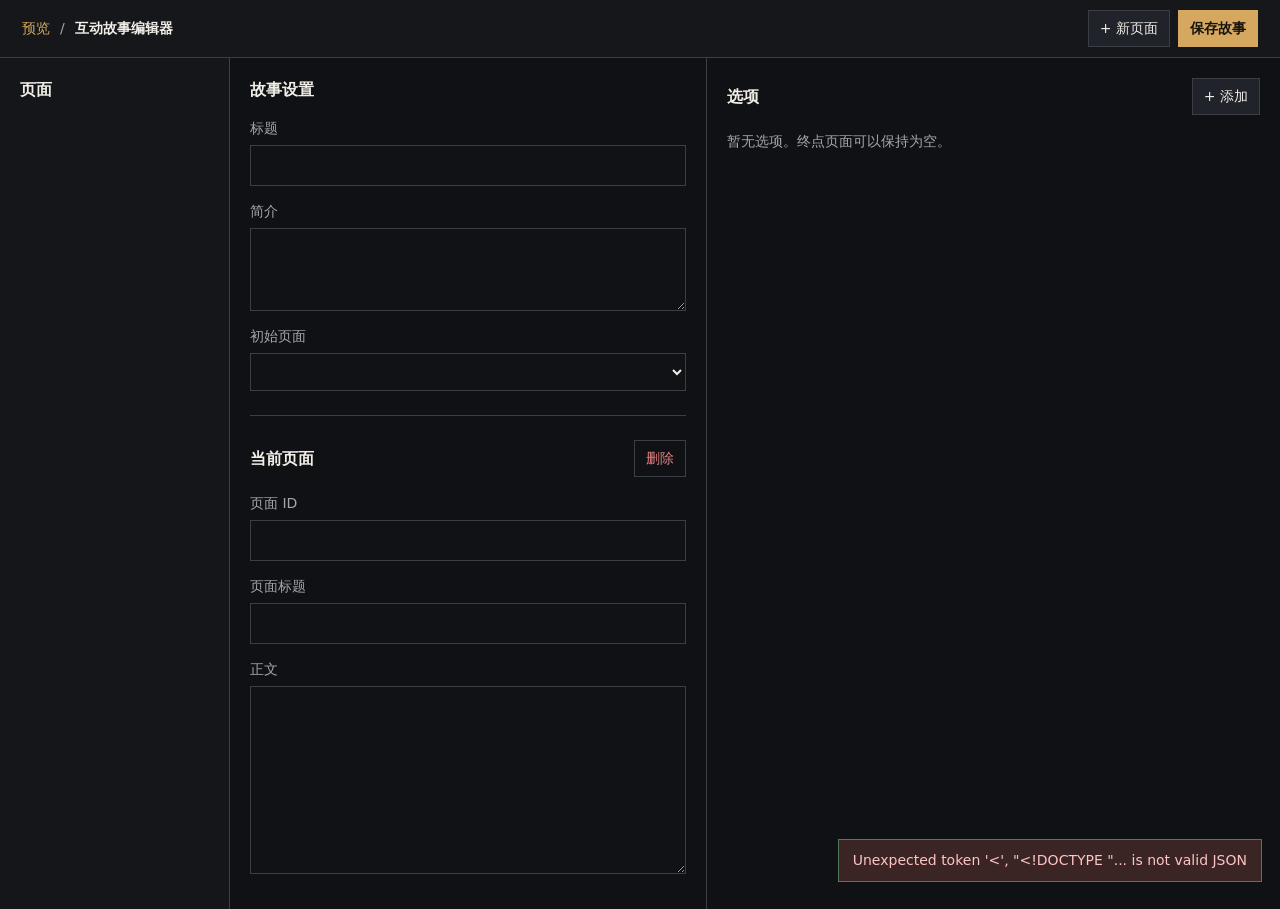
==== static/story-editor.html @ 36453386 "engine create" ====
<!doctype html>
<html lang="zh-CN">
<head>
  <meta charset="utf-8">
  <meta name="viewport" content="width=device-width, initial-scale=1">
  <title>互动故事编辑器</title>
  <link rel="stylesheet" href="story-editor.css">
</head>
<body>
  <header class="topbar">
    <div><a href="/story">预览</a><span class="crumb">/</span><strong>互动故事编辑器</strong></div>
    <div class="toolbar"><button id="add-page">+ 新页面</button><button id="save" class="primary">保存故事</button></div>
  </header>
  <main class="editor-shell">
    <aside class="page-list-panel">
      <div class="panel-heading"><h1>页面</h1><span id="page-count"></span></div>
      <div id="page-list" class="page-list"></div>
    </aside>
    <section class="form-panel">
      <div class="panel-heading"><h1>故事设置</h1></div>
      <label>标题<input id="story-title" type="text"></label>
      <label>简介<textarea id="story-description" rows="3"></textarea></label>
      <label>初始页面<select id="initial-page"></select></label>
      <hr>
      <div class="panel-heading"><h1>当前页面</h1><button id="delete-page" class="danger">删除</button></div>
      <label>页面 ID<input id="page-id" type="text" readonly></label>
      <label>页面标题<input id="page-title" type="text"></label>
      <label>正文<textarea id="page-text" rows="8"></textarea></label>
    </section>
    <section class="choices-panel">
      <div class="panel-heading"><h1>选项</h1><button id="add-choice">+ 添加</button></div>
      <div id="choices"></div>
      <p id="empty-choices" class="muted">暂无选项。终点页面可以保持为空。</p>
    </section>
  </main>
  <div id="notice" class="notice" role="status"></div>
  <script src="story-editor.js"></script>
</body>
</html>
---- static/story-editor.css ----
:root {
  color-scheme: dark;
  --bg: #101114; --panel: #181a1f; --panel-2: #202329;
  --line: #3b3e45; --text: #f1eee7; --muted: #a5a6ab;
  --accent: #d6a85f; --danger: #e48181;
}
* { box-sizing: border-box; }
body { margin: 0; min-width: 900px; background: var(--bg); color: var(--text); font: 14px/1.5 system-ui, "Microsoft YaHei", sans-serif; }
button, input, textarea, select { font: inherit; }
button { border: 1px solid var(--line); color: var(--text); background: var(--panel-2); padding: 7px 11px; cursor: pointer; }
button:hover, button:focus-visible { border-color: var(--accent); }
button.primary { background: var(--accent); color: #17130d; border-color: var(--accent); font-weight: 700; }
button.danger { color: var(--danger); background: transparent; }
a { color: var(--accent); text-decoration: none; }
.topbar { height: 58px; border-bottom: 1px solid var(--line); display: flex; align-items: center; justify-content: space-between; padding: 0 22px; background: #15171b; }
.crumb { margin: 0 10px; color: var(--muted); }
.toolbar { display: flex; gap: 8px; }
.editor-shell { display: grid; grid-template-columns: 230px minmax(320px, 1fr) minmax(360px, 1.2fr); min-height: calc(100vh - 58px); }
.page-list-panel, .form-panel, .choices-panel { padding: 20px; }
.page-list-panel { border-right: 1px solid var(--line); background: #14161a; }
.form-panel { border-right: 1px solid var(--line); }
.panel-heading { display: flex; align-items: center; justify-content: space-between; gap: 12px; margin-bottom: 16px; }
h1 { font-size: 16px; margin: 0; }
#page-count { color: var(--muted); font: 12px Consolas, monospace; }
.page-list { display: grid; gap: 5px; }
.page-item { display: block; width: 100%; text-align: left; padding: 10px 11px; background: transparent; border-color: transparent; }
.page-item.active { background: var(--panel-2); border-color: var(--accent); }
.page-item small { display: block; color: var(--muted); margin-top: 2px; overflow: hidden; text-overflow: ellipsis; white-space: nowrap; }
label { display: grid; gap: 6px; color: var(--muted); margin-bottom: 15px; }
input, textarea, select { width: 100%; color: var(--text); background: #111216; border: 1px solid var(--line); padding: 9px 10px; outline: none; }
input:focus, textarea:focus, select:focus { border-color: var(--accent); }
textarea { resize: vertical; }
hr { border: 0; border-top: 1px solid var(--line); margin: 24px 0; }
.choice-card { border: 1px solid var(--line); background: var(--panel); padding: 14px; margin-bottom: 10px; }
.choice-card-head { display: flex; justify-content: space-between; gap: 8px; align-items: center; color: var(--muted); margin-bottom: 10px; }
.choice-card label { margin-bottom: 10px; }
.choice-card textarea { min-height: 64px; }
.remove-choice { color: var(--danger); background: transparent; padding: 3px 6px; }
.muted { color: var(--muted); }
.notice { position: fixed; right: 18px; bottom: 18px; padding: 10px 14px; background: #29332b; color: #c4efc8; border: 1px solid #54785b; opacity: 0; pointer-events: none; transition: opacity .15s; }
.notice.show { opacity: 1; }
@media (max-width: 1000px) { body { min-width: 0; } .editor-shell { grid-template-columns: 190px 1fr; } .choices-panel { grid-column: 1 / -1; border-top: 1px solid var(--line); } }
.logic-grid { display: grid; grid-template-columns: 1.4fr 1fr 1fr; gap: 8px; }
.logic-grid label { margin-bottom: 8px; }
.action-box { display: grid; grid-template-columns: auto 1fr 1fr 1fr; gap: 8px; align-items: center; padding-top: 8px; color: var(--muted); }
.action-box strong { font-size: 12px; }
@media (max-width: 1100px) { .logic-grid, .action-box { grid-template-columns: 1fr 1fr; } .action-box strong { grid-column: 1 / -1; } }
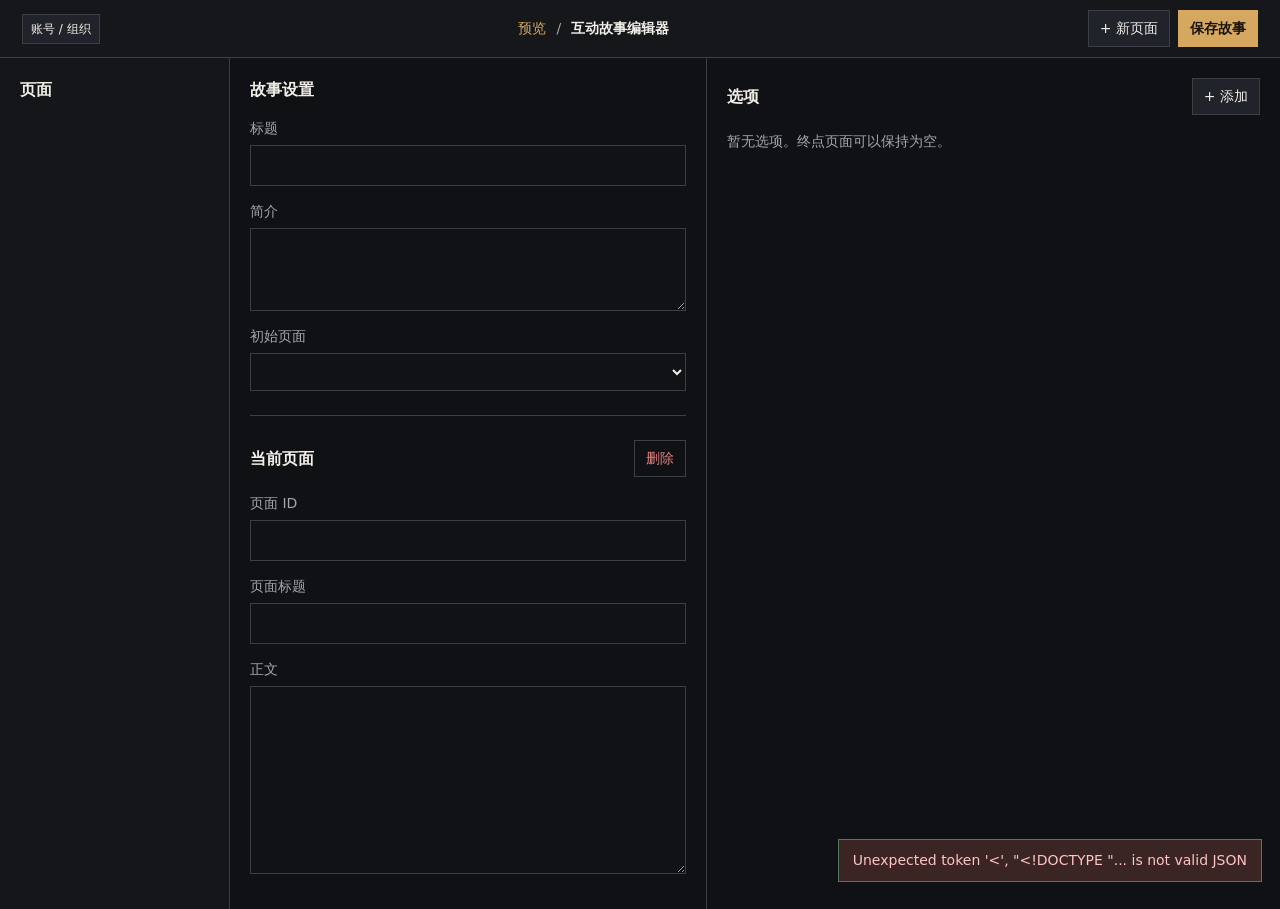
==== commit 7dea22c6: "chore: 13天漂移期快照（收敛到游戏引擎前存档）" ====
--- a/static/story-editor.html
+++ b/static/story-editor.html
@@ -7,7 +7,7 @@
   <link rel="stylesheet" href="story-editor.css">
 </head>
 <body>
-  <header class="topbar">
+  <header class="topbar"><div id="auth-panel"></div>
     <div><a href="/story">预览</a><span class="crumb">/</span><strong>互动故事编辑器</strong></div>
     <div class="toolbar"><button id="add-page">+ 新页面</button><button id="save" class="primary">保存故事</button></div>
   </header>
@@ -34,6 +34,8 @@
     </section>
   </main>
   <div id="notice" class="notice" role="status"></div>
+  <script src="js/auth-panel.js"></script>
+  <script src="js/flow-editor-core.js"></script>
   <script src="story-editor.js"></script>
 </body>
 </html>
--- a/static/story-editor.css
+++ b/static/story-editor.css
@@ -45,3 +45,5 @@
 .action-box { display: grid; grid-template-columns: auto 1fr 1fr 1fr; gap: 8px; align-items: center; padding-top: 8px; color: var(--muted); }
 .action-box strong { font-size: 12px; }
 @media (max-width: 1100px) { .logic-grid, .action-box { grid-template-columns: 1fr 1fr; } .action-box strong { grid-column: 1 / -1; } }
+
+.auth-panel{font-size:12px}.auth-summary{display:flex;align-items:center;gap:8px}.auth-roles{color:#a5a6ab}.auth-panel button{padding:5px 8px}.auth-form{display:flex;gap:5px;margin-top:6px}.auth-form input{max-width:110px}.auth-error{color:#f58d8d}
